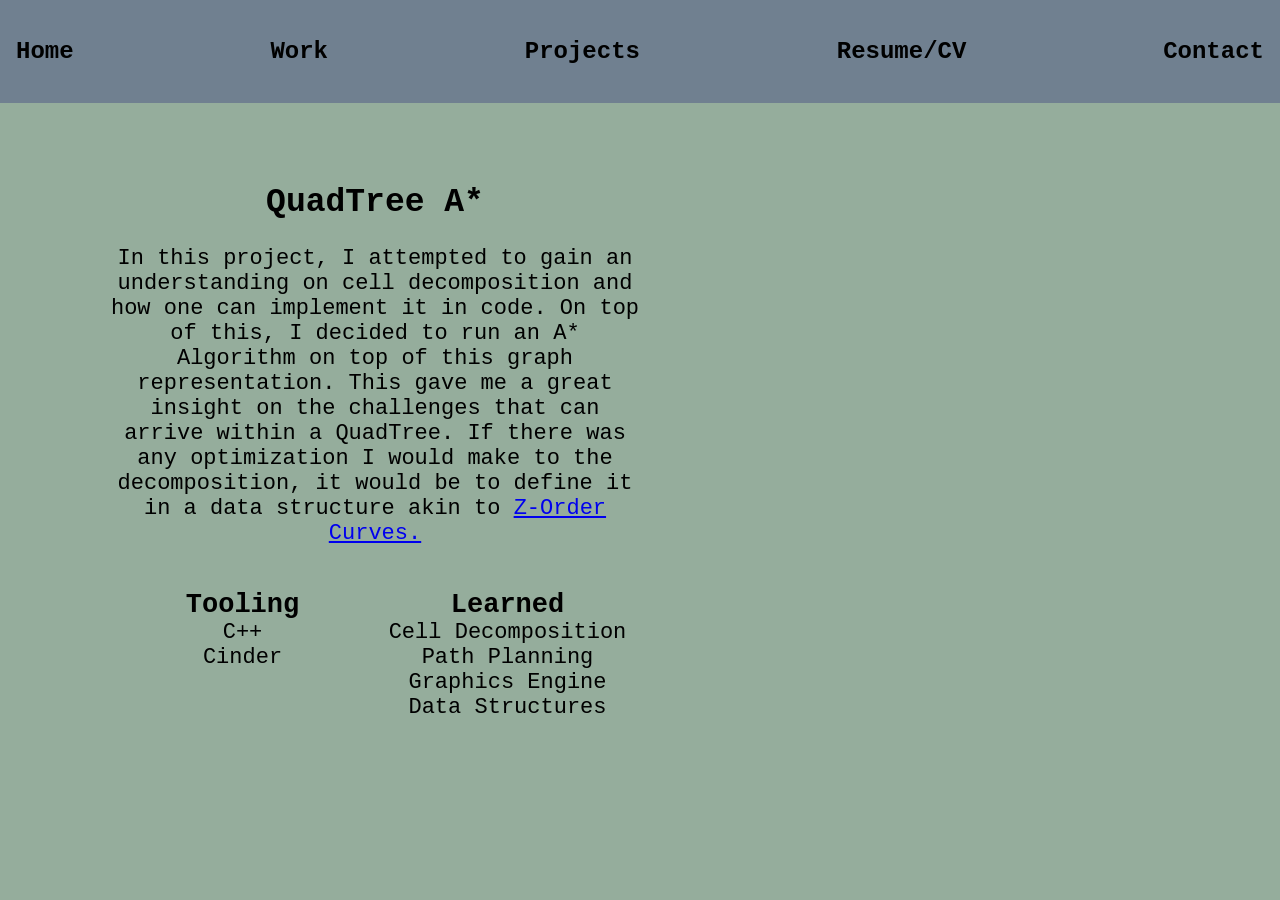
==== projects.html @ c57e8a27 "added projects template" ====
<!DOCTYPE html>
<html lang="en">
  <head>
    <meta charset="UTF-8">
    <meta name="viewport" content="width=device-width, initial-scale=1.0">
    <title>Kashish Garg</title>
    <link rel="stylesheet" href="css/top_bar.css">
    <link rel="stylesheet" href="css/projects.css">
  </head>

  <body>
    <div class="top">
      <header>
        <ul>
          <li><a href="index.html"><span>Home</span></a></li>
          <li><a href="work.html"><span>Work</span></a></li>
          <li><a href="projects.html"><span>Projects</span></a></li>
          <li><a href="resume.html"><span>Resume/CV</span></a></li>
          <li><a href="contact.html"><span>Contact</span></a></li>
        </ul>
      </header>  
    </div>
  </body>

  <body>
    <div class="projects">
      <div class="projects-item">
        <span class="med-text"><br><strong>QuadTree A*</strong></span>
        <span class="small-text"><br><br>In this project, I attempted to gain an understanding on cell decomposition and how one can implement it in code. On top of this, I decided to run an A* Algorithm on top of this graph representation. This gave me a great insight on the challenges that can arrive within a QuadTree. If there was any optimization I would make to the decomposition, it would be to define it in a data structure akin to </span>
        <span class="small-text"><a href="https://en.wikipedia.org/wiki/Z-order_curve">Z-Order Curves.</a></span>

        <div class="tooling-learned">
          <div class="tooling-learned-item">
            <span class="skill-item-text"><strong>Tooling</strong></span>
            <span class="small-text"><br>C++</span>
            <span class="small-text"><br>Cinder</span>
          </div>
          <div class="tooling-learned-item">
            <span class="skill-item-text"><strong>Learned</strong></span>
            <span class="small-text"><br>Cell Decomposition</span>
            <span class="small-text"><br>Path Planning</span>
            <span class="small-text"><br>Graphics Engine</span>
            <span class="small-text"><br>Data Structures</span>
          </div>
        </div>

      </div>
      <div class="projects-item">
        <iframe width="600" height="420" src="https://www.youtube.com/embed/9d3CE7SoYgA" title="AStar Path planning on Quadtrees" frameborder="0" allow="accelerometer; autoplay; clipboard-write; encrypted-media; gyroscope; picture-in-picture; web-share" allowfullscreen></iframe>
      </div>
    </div>
  </body>

</html>
---- css/top_bar.css ----
body {
  font-family: Hack, monospace;
  margin:0;
  background-color: #95ad9c;
}

top {
  display: flex;
  justify-content: space-between;
  align-items: center;
  flex-wrap: wrap;
}

ul {
  list-style: none;
  display: flex;
  justify-content: space-between;
  padding: 0;
  flex-wrap: wrap;
  align-items: center;
  /* overflow: hidden; */
  background-color:  #708090;
  margin: 0
  /* height: 7.5em; */
}

li {
  float: left;
  font-size: 1.50rem;
  margin-top: 1em;
  margin-bottom: 1em;
  font-weight: bold;

}

li a {
  display: block;
  color: black;
  text-align: center;
  padding: 14px 16px;
  text-decoration: none;
}

.large-text {
  font-size: 40px; /* Set font size for large text */
}

.med-text {
  font-size: 33px; /* Set font size for large text */
}
.small-text {
  font-size: 22px; /* Set font size for small text */
}

.skill-item-text {
  font-size: 27px;
}
.proj-desc-text {
  font-size: 24px;
}
---- css/projects.css ----
.projects {
  display: flex; /* Make container a flexbox */
  flex-wrap: wrap; /* Allow items to wrap to new lines */
  font-size: 22px;
}

.projects-item {
  width: 50%; /* Make each item take up 33% of the container width */
  box-sizing: border-box; /* Include padding and borders in item width */
  text-align: center;
  padding-top: 2em;
  padding-left: 5em;
}

@media screen and (max-width: 600px) {
  .projects {
    flex-direction: column; /* Switch flex direction to vertical */
  }
  
  .projects-item {
    width: 100%; /* Make each item take up 100% of container width */
  }
}

/**************************************************************/
.tooling-learned {
  display: flex; /* Make container a flexbox */
  flex-wrap: wrap; /* Allow items to wrap to new lines */
  font-size: 22px;
}

.tooling-learned-item {
  width: 50%; /* Make each item take up 33% of the container width */
  box-sizing: border-box; /* Include padding and borders in item width */
  text-align: center;
  padding-top: 2em;
}

@media screen and (max-width: 600px) {
  .tooling-learned {
    flex-direction: column; /* Switch flex direction to vertical */
  }
  
  .tooling-learned-item {
    width: 100%; /* Make each item take up 100% of container width */
  }
}
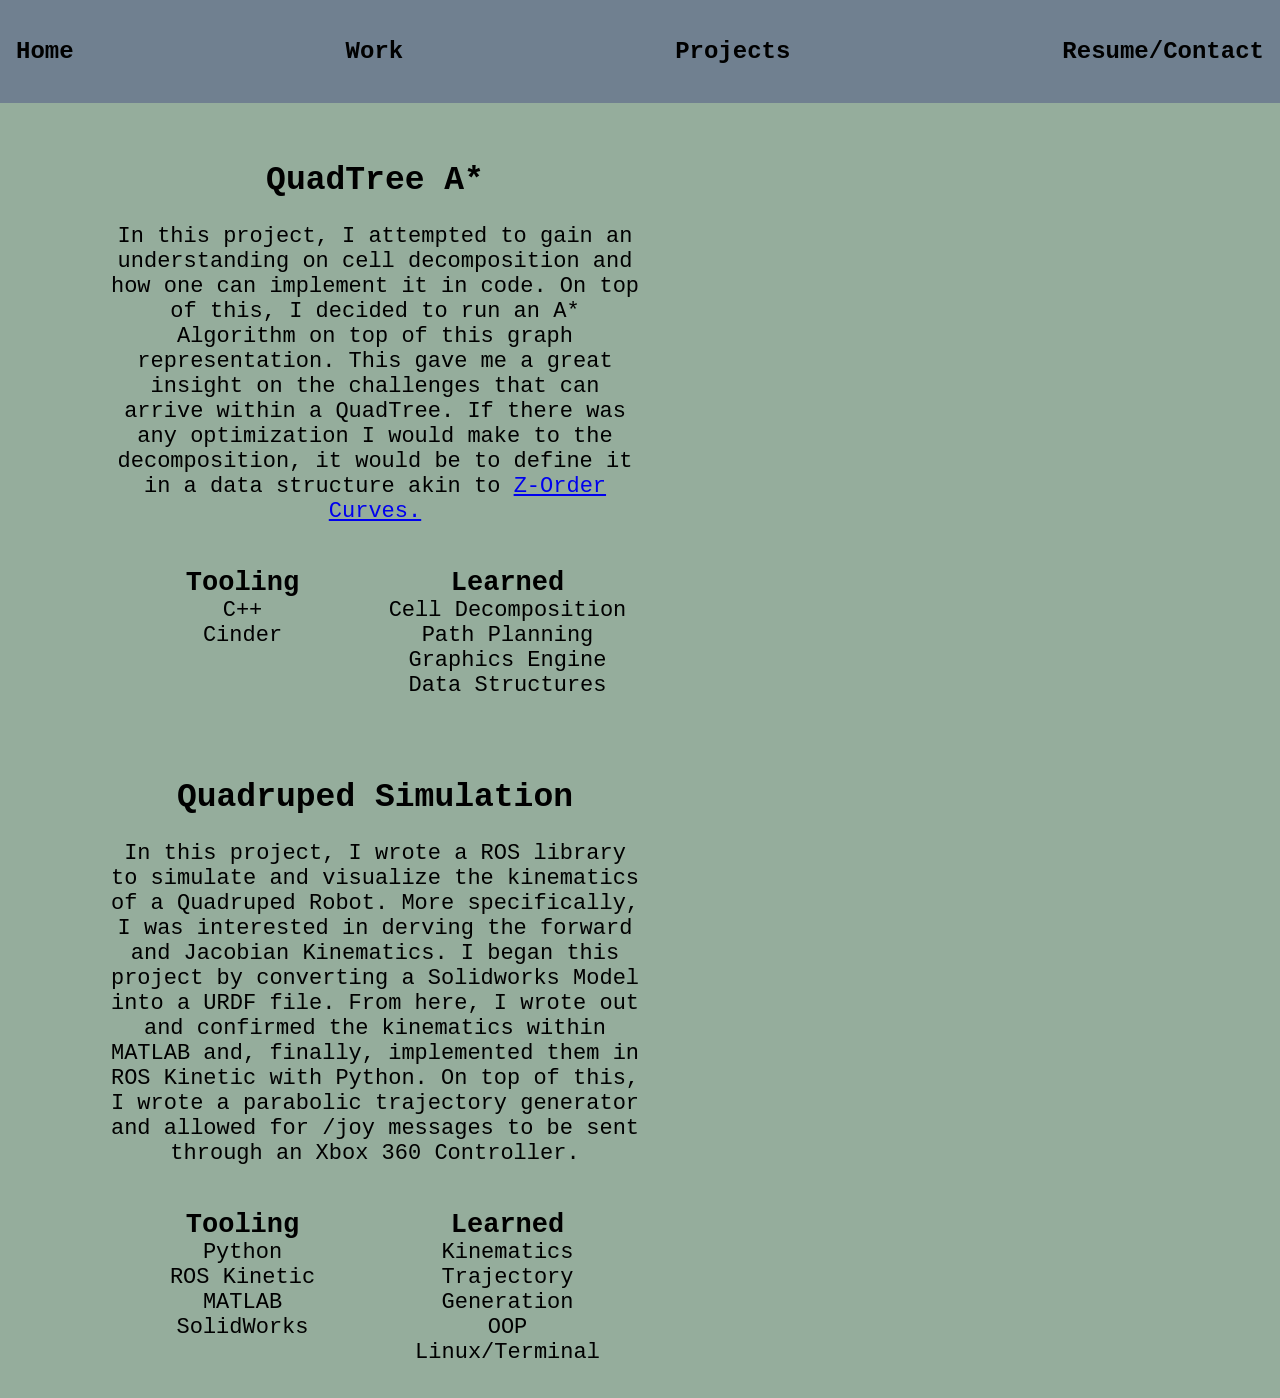
==== commit c6624d6c: "projects is filled out, want to finish up icp project to throw in here" ====
--- a/projects.html
+++ b/projects.html
@@ -15,8 +15,7 @@
           <li><a href="index.html"><span>Home</span></a></li>
           <li><a href="work.html"><span>Work</span></a></li>
           <li><a href="projects.html"><span>Projects</span></a></li>
-          <li><a href="resume.html"><span>Resume/CV</span></a></li>
-          <li><a href="contact.html"><span>Contact</span></a></li>
+          <li><a href="resume.html"><span>Resume/Contact</span></a></li>
         </ul>
       </header>  
     </div>
@@ -45,8 +44,35 @@
         </div>
 
       </div>
+      <div class="projects-item projects-item-video">
+        <iframe width="600" height="420" src="https://www.youtube.com/embed/9d3CE7SoYgA" title="AStar Path planning on Quadtrees" frameborder="0" allow="accelerometer; autoplay; clipboard-write; encrypted-media; gyroscope; picture-in-picture; web-share" allowfullscreen></iframe>
+      </div>
+    </div>
+    <div class="projects">
       <div class="projects-item">
-        <iframe width="600" height="420" src="https://www.youtube.com/embed/9d3CE7SoYgA" title="AStar Path planning on Quadtrees" frameborder="0" allow="accelerometer; autoplay; clipboard-write; encrypted-media; gyroscope; picture-in-picture; web-share" allowfullscreen></iframe>
+        <span class="med-text"><br><strong>Quadruped Simulation</strong></span>
+        <span class="small-text"><br><br>In this project, I wrote a ROS library to simulate and visualize the kinematics of a Quadruped Robot. More specifically, I was interested in derving the forward and Jacobian Kinematics. I began this project by converting a Solidworks Model into a URDF file. From here, I wrote out and confirmed the kinematics within MATLAB and, finally, implemented them in ROS Kinetic with Python. On top of this, I wrote a parabolic trajectory generator and allowed for /joy messages to be sent through an Xbox 360 Controller.</span>
+
+        <div class="tooling-learned">
+          <div class="tooling-learned-item">
+            <span class="skill-item-text"><strong>Tooling</strong></span>
+            <span class="small-text"><br>Python</span>
+            <span class="small-text"><br>ROS Kinetic</span>
+            <span class="small-text"><br>MATLAB</span>
+            <span class="small-text"><br>SolidWorks</span>
+          </div>
+          <div class="tooling-learned-item">
+            <span class="skill-item-text"><strong>Learned</strong></span>
+            <span class="small-text"><br>Kinematics</span>
+            <span class="small-text"><br>Trajectory Generation</span>
+            <span class="small-text"><br>OOP</span>
+            <span class="small-text"><br>Linux/Terminal</span>
+          </div>
+        </div>
+
+      </div>
+      <div class="projects-item projects-item-video">
+        <iframe width="600" height="420" src="https://www.youtube.com/embed/2AXq1Yeof0E" title="Quadruped Kinematics" frameborder="0" allow="accelerometer; autoplay; clipboard-write; encrypted-media; gyroscope; picture-in-picture; web-share" allowfullscreen></iframe>
       </div>
     </div>
   </body>
--- a/css/projects.css
+++ b/css/projects.css
@@ -8,7 +8,8 @@
   width: 50%; /* Make each item take up 33% of the container width */
   box-sizing: border-box; /* Include padding and borders in item width */
   text-align: center;
-  padding-top: 2em;
+  padding-top: 1em;
+  padding-bottom: 1em;
   padding-left: 5em;
 }
 
@@ -20,6 +21,10 @@
   .projects-item {
     width: 100%; /* Make each item take up 100% of container width */
   }
+}
+
+.projects-item-video {
+  padding-top: 5em;
 }
 
 /**************************************************************/
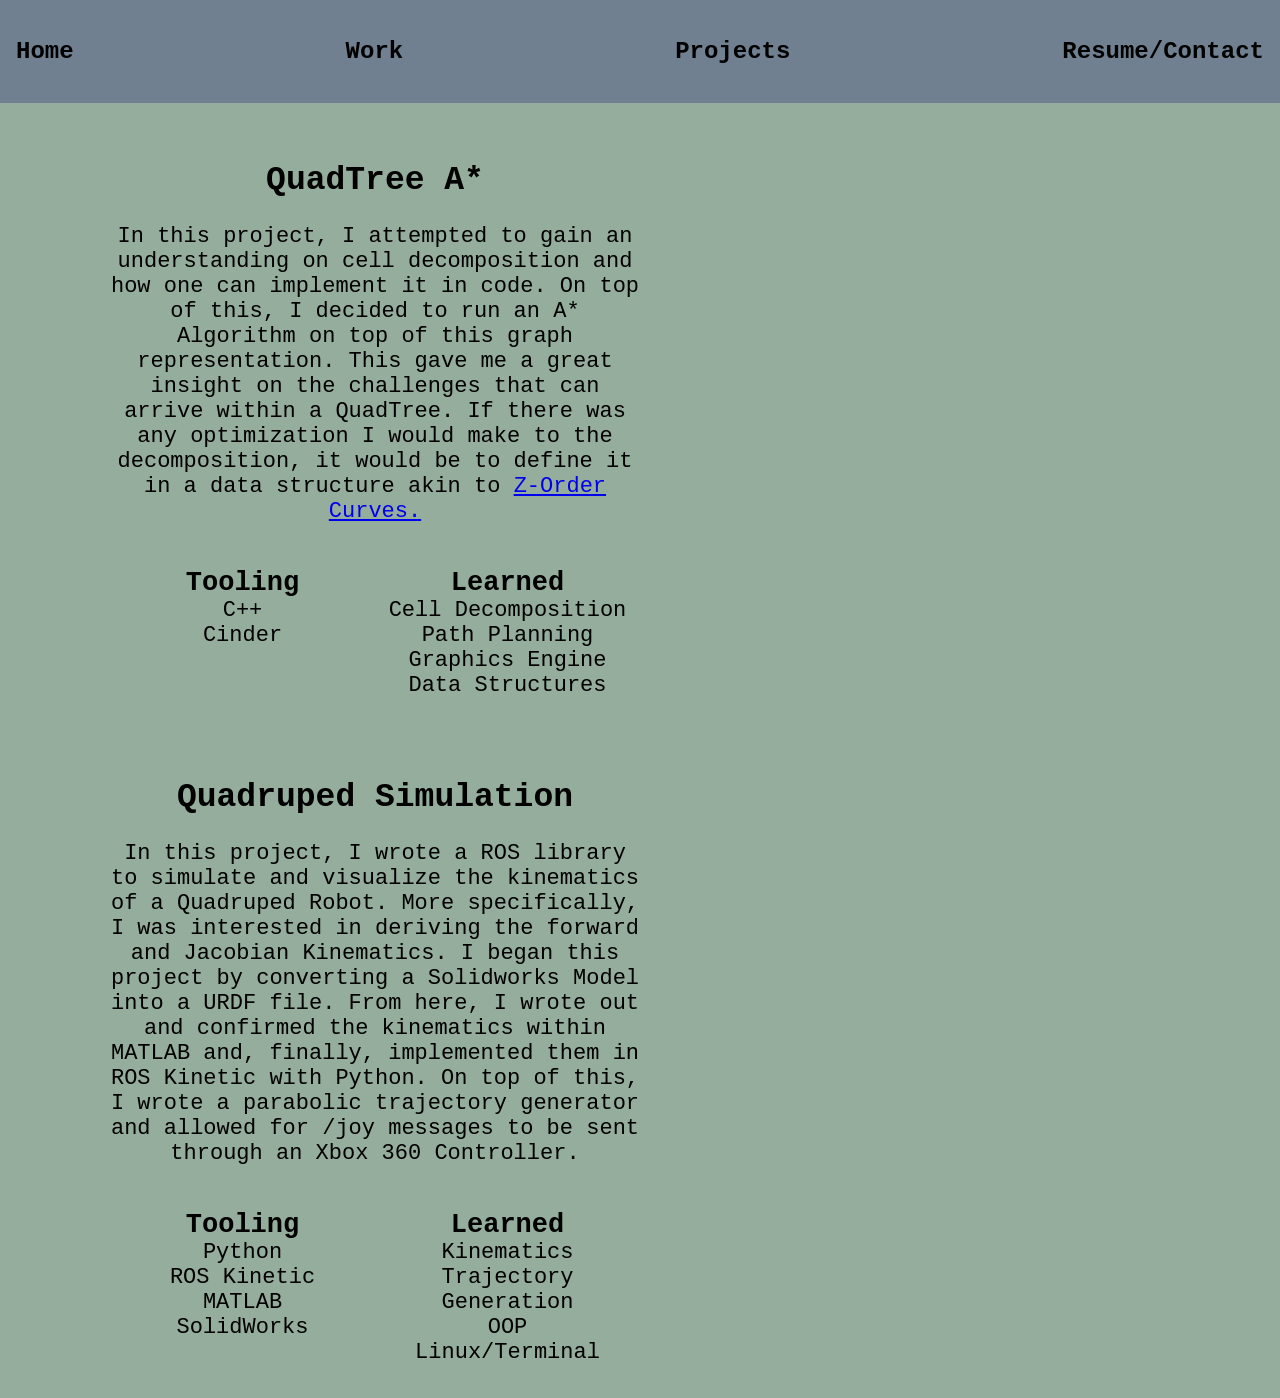
==== commit 7d545854: "need to fix work.html" ====
--- a/projects.html
+++ b/projects.html
@@ -51,7 +51,7 @@
     <div class="projects">
       <div class="projects-item">
         <span class="med-text"><br><strong>Quadruped Simulation</strong></span>
-        <span class="small-text"><br><br>In this project, I wrote a ROS library to simulate and visualize the kinematics of a Quadruped Robot. More specifically, I was interested in derving the forward and Jacobian Kinematics. I began this project by converting a Solidworks Model into a URDF file. From here, I wrote out and confirmed the kinematics within MATLAB and, finally, implemented them in ROS Kinetic with Python. On top of this, I wrote a parabolic trajectory generator and allowed for /joy messages to be sent through an Xbox 360 Controller.</span>
+        <span class="small-text"><br><br>In this project, I wrote a ROS library to simulate and visualize the kinematics of a Quadruped Robot. More specifically, I was interested in deriving the forward and Jacobian Kinematics. I began this project by converting a Solidworks Model into a URDF file. From here, I wrote out and confirmed the kinematics within MATLAB and, finally, implemented them in ROS Kinetic with Python. On top of this, I wrote a parabolic trajectory generator and allowed for /joy messages to be sent through an Xbox 360 Controller.</span>
 
         <div class="tooling-learned">
           <div class="tooling-learned-item">
--- a/css/top_bar.css
+++ b/css/top_bar.css
@@ -48,6 +48,7 @@
 .med-text {
   font-size: 33px; /* Set font size for large text */
 }
+
 .small-text {
   font-size: 22px; /* Set font size for small text */
 }
@@ -55,6 +56,19 @@
 .skill-item-text {
   font-size: 27px;
 }
+
 .proj-desc-text {
   font-size: 24px;
 }
+
+
+@media screen and (min-width: 800px) and (max-width: 1199px) {
+  body {
+    large-text: 30px; 
+    med-text: 25px; 
+    small-text: 20px; 
+    proj-desc-text: 6px;
+  }
+}
+
+
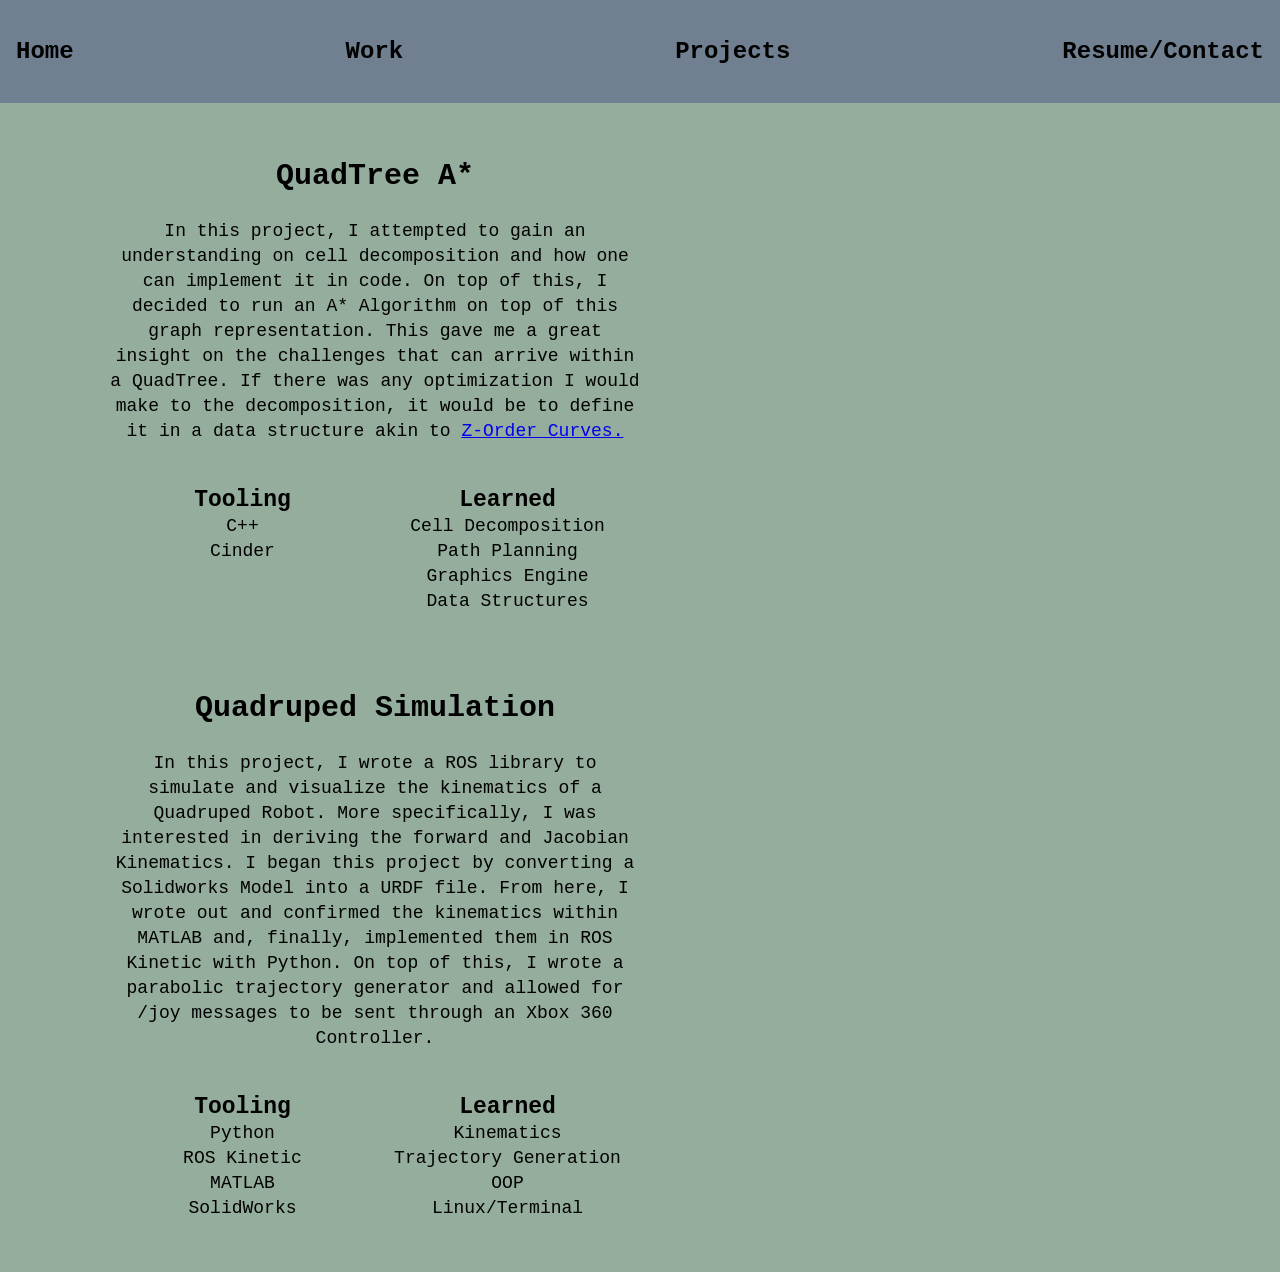
==== commit d7db3dfc: "fixed work.html to work with google chrome at 100%" ====
--- a/projects.html
+++ b/projects.html
@@ -45,7 +45,7 @@
 
       </div>
       <div class="projects-item projects-item-video">
-        <iframe width="600" height="420" src="https://www.youtube.com/embed/9d3CE7SoYgA" title="AStar Path planning on Quadtrees" frameborder="0" allow="accelerometer; autoplay; clipboard-write; encrypted-media; gyroscope; picture-in-picture; web-share" allowfullscreen></iframe>
+        <iframe width="400" height="315" src="https://www.youtube.com/embed/9d3CE7SoYgA" title="AStar Path planning on Quadtrees" frameborder="0" allow="accelerometer; autoplay; clipboard-write; encrypted-media; gyroscope; picture-in-picture; web-share" allowfullscreen></iframe>
       </div>
     </div>
     <div class="projects">
@@ -72,7 +72,7 @@
 
       </div>
       <div class="projects-item projects-item-video">
-        <iframe width="600" height="420" src="https://www.youtube.com/embed/2AXq1Yeof0E" title="Quadruped Kinematics" frameborder="0" allow="accelerometer; autoplay; clipboard-write; encrypted-media; gyroscope; picture-in-picture; web-share" allowfullscreen></iframe>
+        <iframe width="400" height="315" src="https://www.youtube.com/embed/2AXq1Yeof0E" title="Quadruped Kinematics" frameborder="0" allow="accelerometer; autoplay; clipboard-write; encrypted-media; gyroscope; picture-in-picture; web-share" allowfullscreen></iframe>
       </div>
     </div>
   </body>
--- a/css/top_bar.css
+++ b/css/top_bar.css
@@ -42,33 +42,25 @@
 }
 
 .large-text {
-  font-size: 40px; /* Set font size for large text */
+  font-size: 36px; /* Set font size for large text */
 }
 
 .med-text {
-  font-size: 33px; /* Set font size for large text */
+  font-size: 30px; /* Set font size for large text */
 }
 
 .small-text {
-  font-size: 22px; /* Set font size for small text */
+  font-size: 18px; /* Set font size for small text */
 }
 
 .skill-item-text {
-  font-size: 27px;
+  font-size: 23px;
 }
 
 .proj-desc-text {
-  font-size: 24px;
+  font-size: 21px;
 }
 
 
-@media screen and (min-width: 800px) and (max-width: 1199px) {
-  body {
-    large-text: 30px; 
-    med-text: 25px; 
-    small-text: 20px; 
-    proj-desc-text: 6px;
-  }
-}
 
 
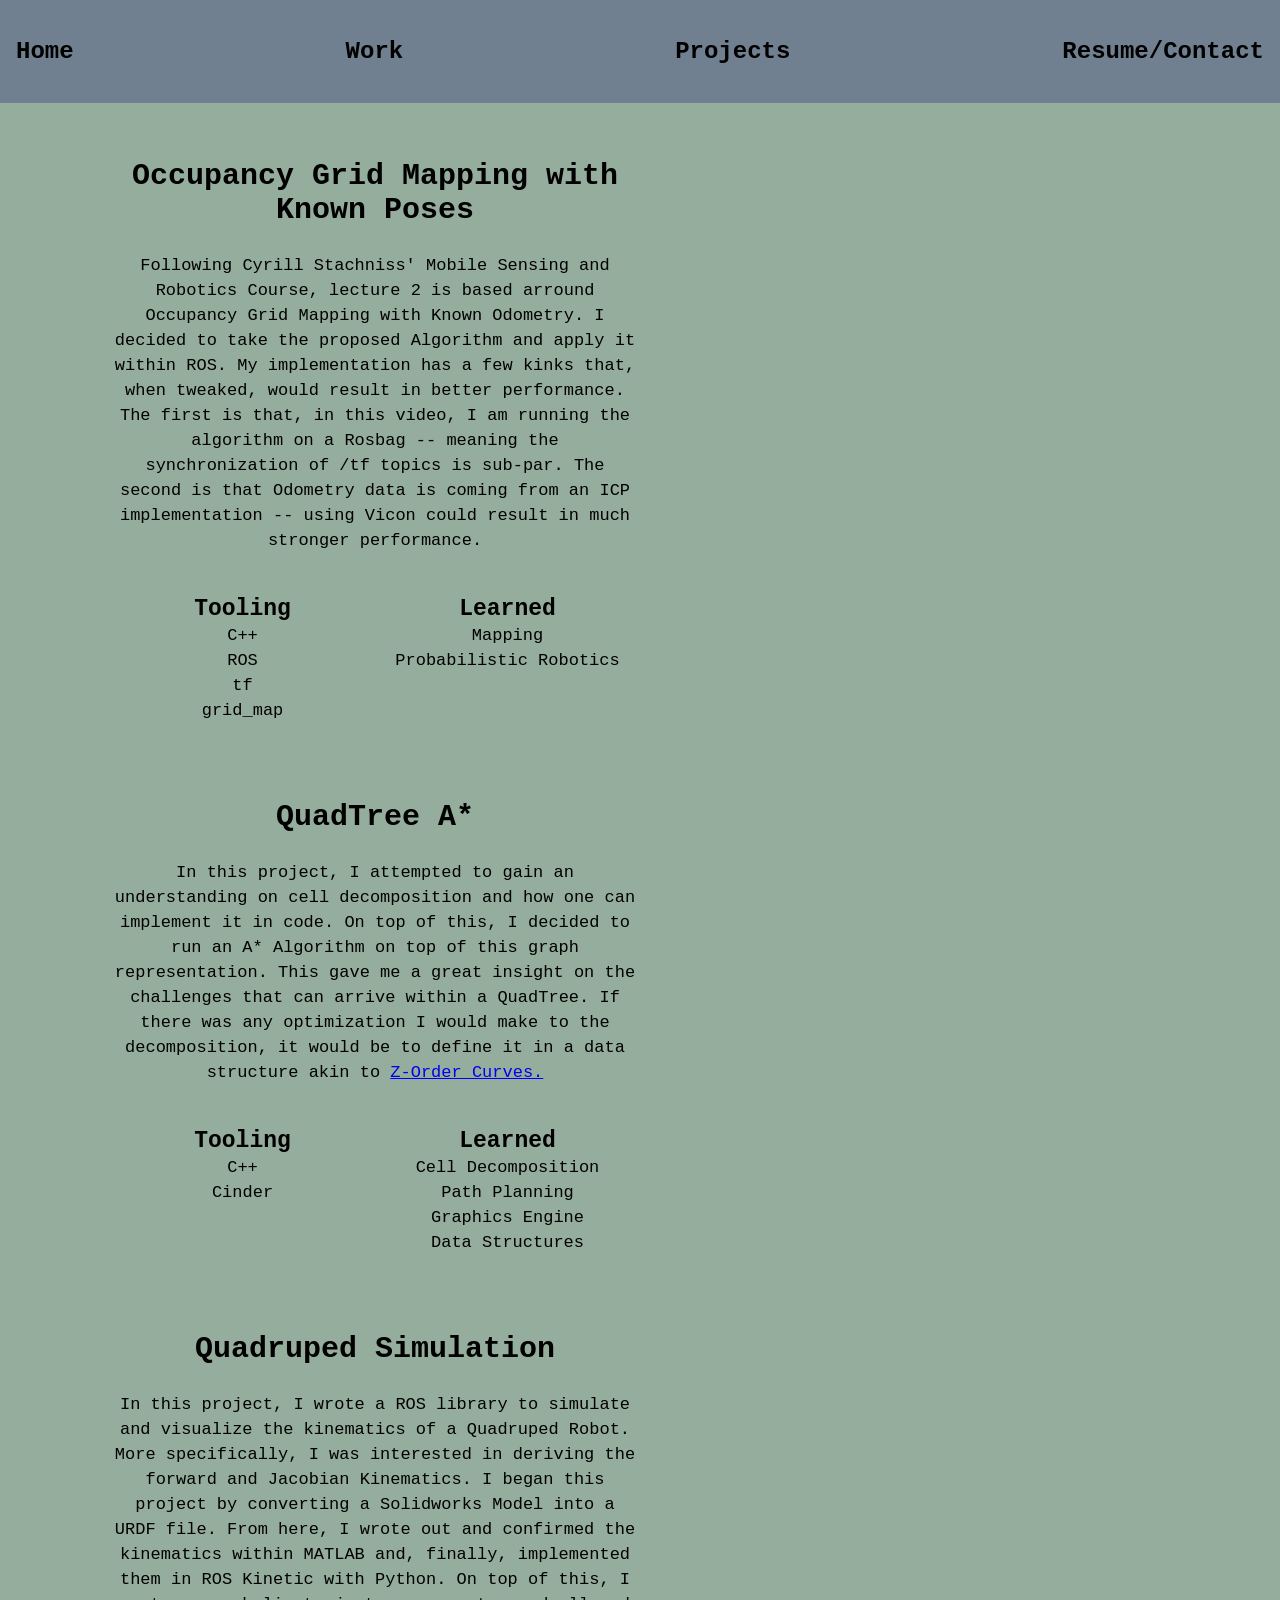
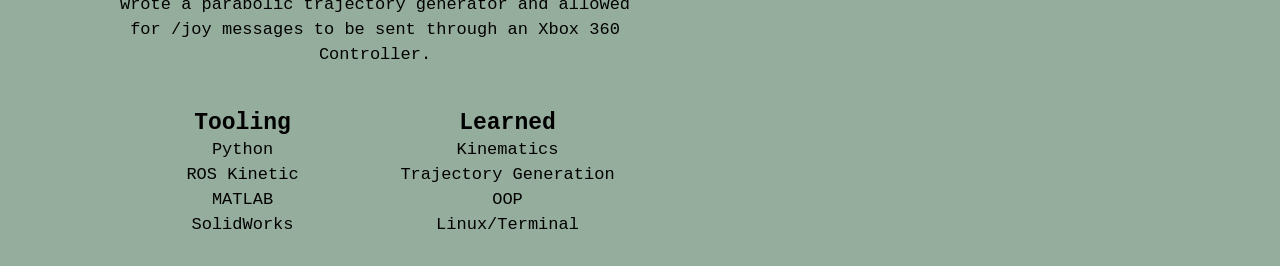
==== commit 74b89cf2: "Added GMWKP" ====
--- a/projects.html
+++ b/projects.html
@@ -22,6 +22,31 @@
   </body>
 
   <body>
+    <div class="projects">
+      <div class="projects-item">
+        <span class="med-text"><br><strong>Occupancy Grid Mapping with Known Poses</strong></span>
+        <span class="small-text"><br><br>Following Cyrill Stachniss' Mobile Sensing and Robotics Course, lecture 2 is based arround Occupancy Grid Mapping with Known Odometry. I decided to take the proposed Algorithm and apply it within ROS. My implementation has a few kinks that, when tweaked, would result in better performance. The first is that, in this video, I am running the algorithm on a Rosbag -- meaning the synchronization of /tf topics is sub-par. The second is that Odometry data is coming from an ICP implementation -- using Vicon could result in much stronger performance.</span>
+
+        <div class="tooling-learned">
+          <div class="tooling-learned-item">
+            <span class="skill-item-text"><strong>Tooling</strong></span>
+            <span class="small-text"><br>C++</span>
+            <span class="small-text"><br>ROS</span>
+            <span class="small-text"><br>tf</span>
+            <span class="small-text"><br>grid_map</span>
+          </div>
+          <div class="tooling-learned-item">
+            <span class="skill-item-text"><strong>Learned</strong></span>
+            <span class="small-text"><br>Mapping</span>
+            <span class="small-text"><br>Probabilistic Robotics</span>
+          </div>
+        </div>
+
+      </div>
+      <div class="projects-item projects-item-video">
+        <iframe width="400" height="315" src="https://youtu.be/g4BAmDsn39s" title="AStar Path planning on Quadtrees" frameborder="0" allow="accelerometer; autoplay; clipboard-write; encrypted-media; gyroscope; picture-in-picture; web-share" allowfullscreen></iframe>
+      </div>
+    </div>
     <div class="projects">
       <div class="projects-item">
         <span class="med-text"><br><strong>QuadTree A*</strong></span>
--- a/css/top_bar.css
+++ b/css/top_bar.css
@@ -50,7 +50,7 @@
 }
 
 .small-text {
-  font-size: 18px; /* Set font size for small text */
+  font-size: 17px; /* Set font size for small text */
 }
 
 .skill-item-text {
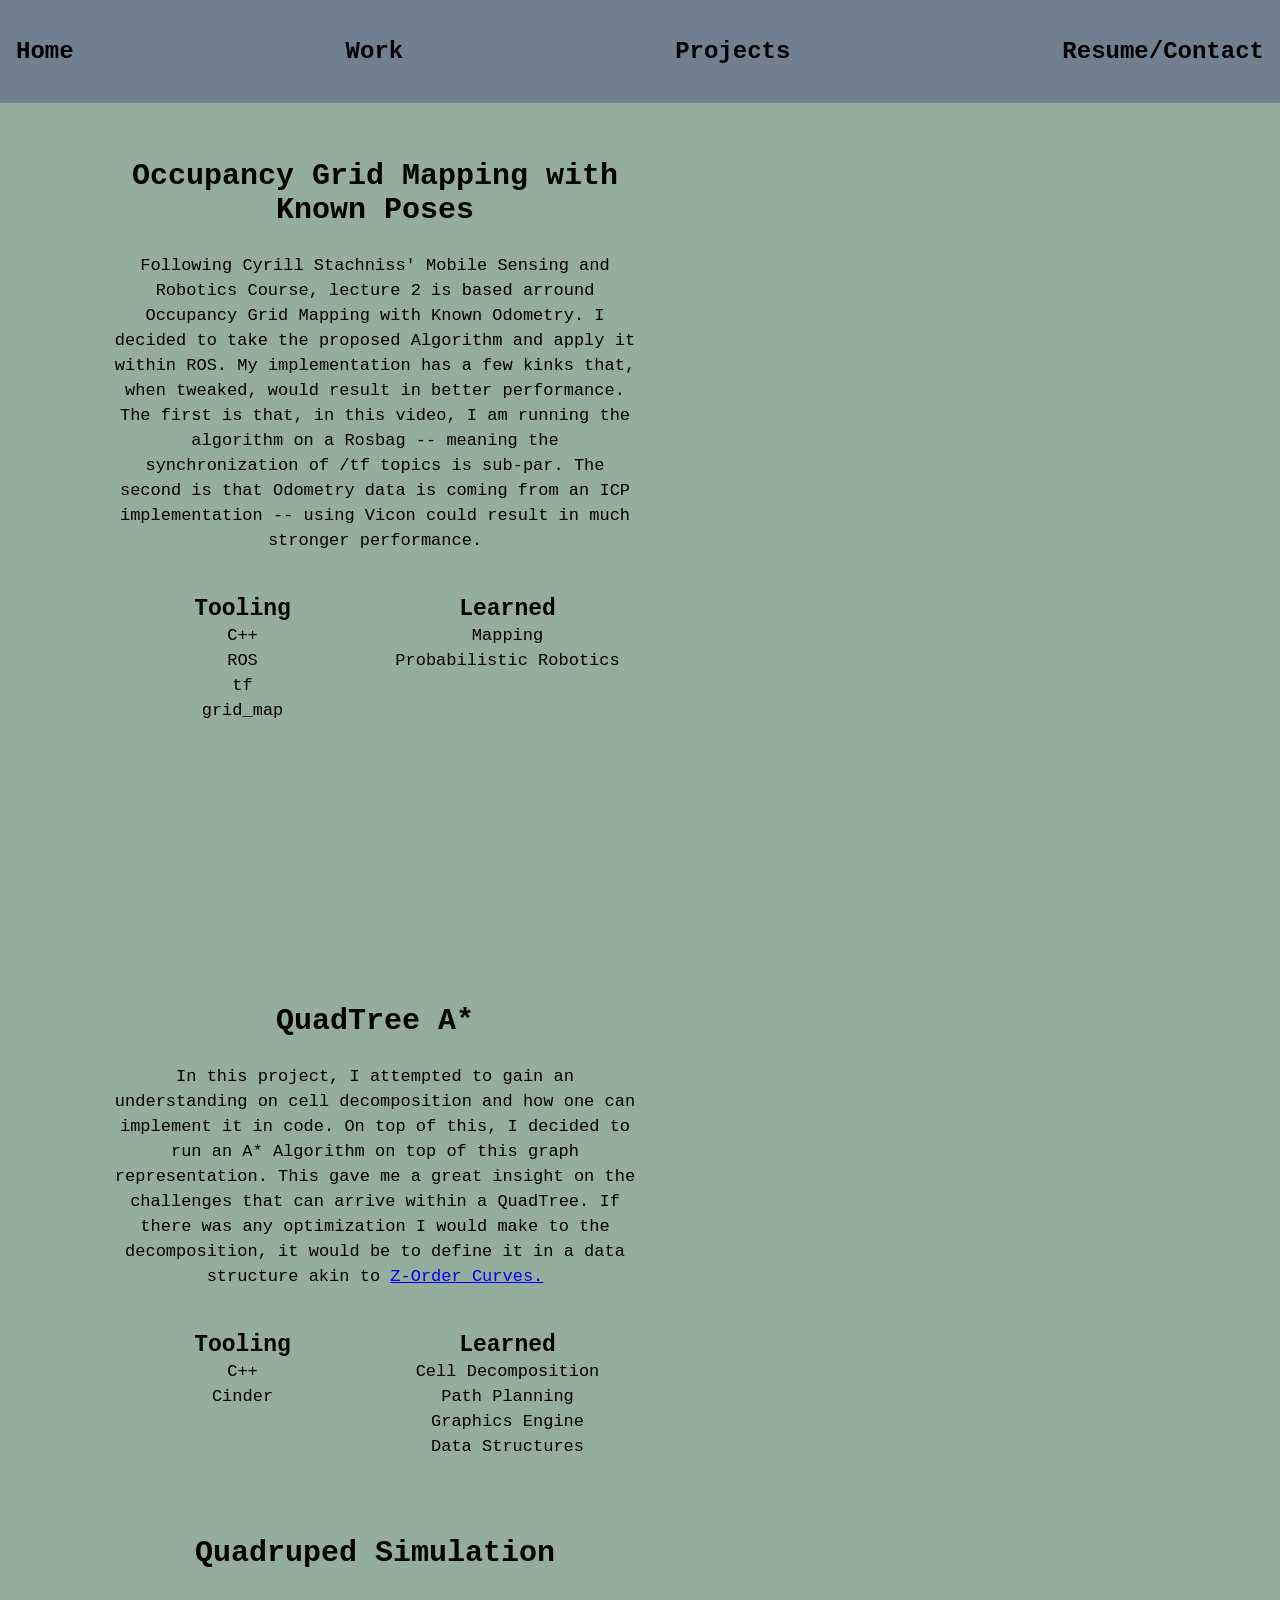
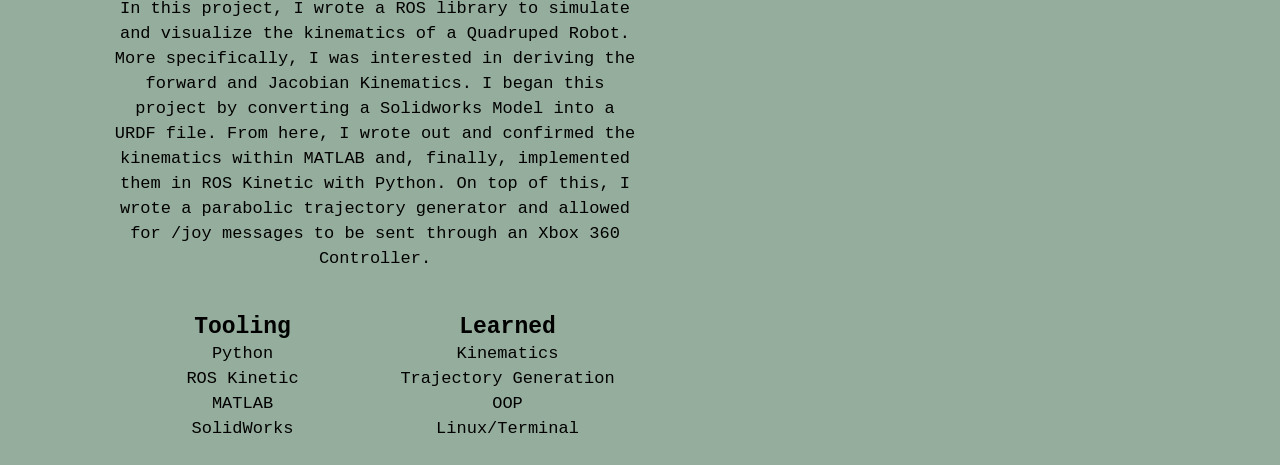
==== commit 4ee4e627: "Used embedded" ====
--- a/projects.html
+++ b/projects.html
@@ -44,7 +44,7 @@
 
       </div>
       <div class="projects-item projects-item-video">
-        <iframe width="400" height="315" src="https://youtu.be/g4BAmDsn39s" title="AStar Path planning on Quadtrees" frameborder="0" allow="accelerometer; autoplay; clipboard-write; encrypted-media; gyroscope; picture-in-picture; web-share" allowfullscreen></iframe>
+        <iframe width="1621" height="706" src="https://www.youtube.com/embed/g4BAmDsn39s" title="Grid Mapping with Known Poses" frameborder="0" allow="accelerometer; autoplay; clipboard-write; encrypted-media; gyroscope; picture-in-picture; web-share" allowfullscreen></iframe>
       </div>
     </div>
     <div class="projects">
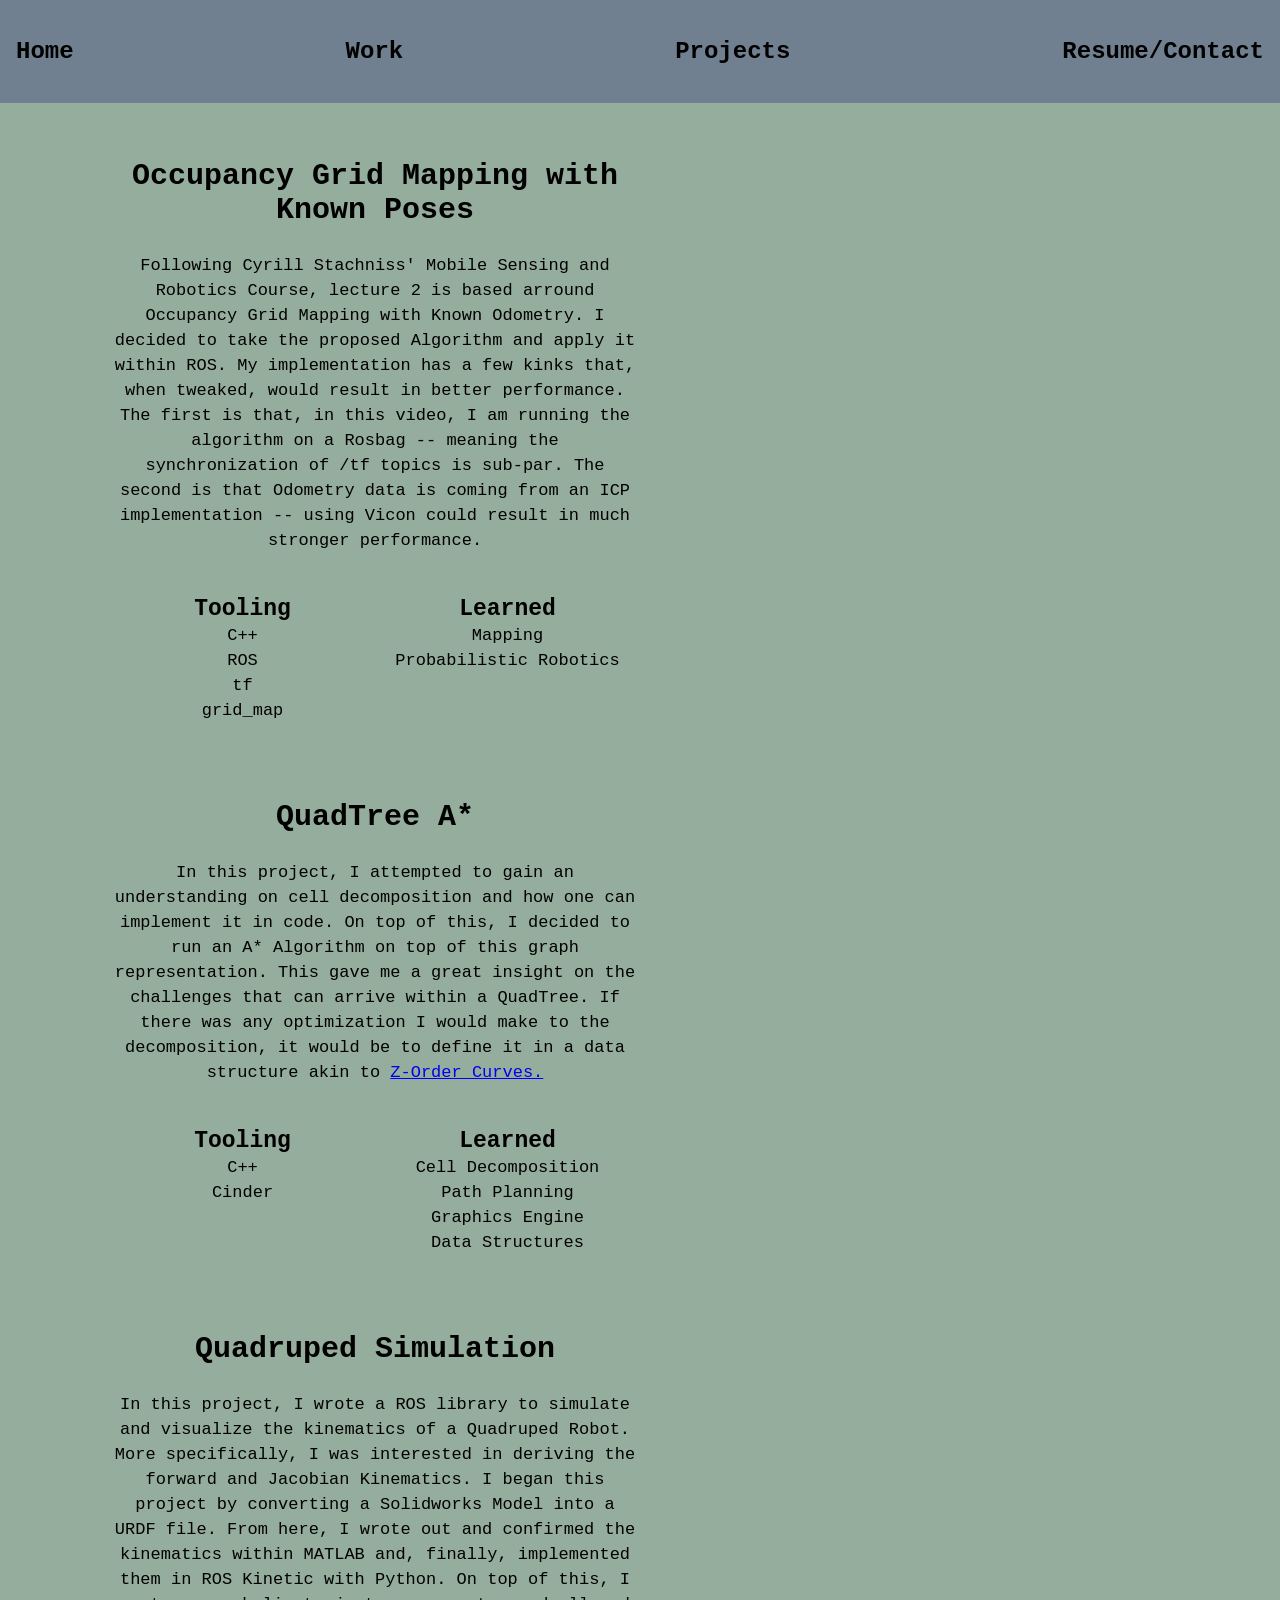
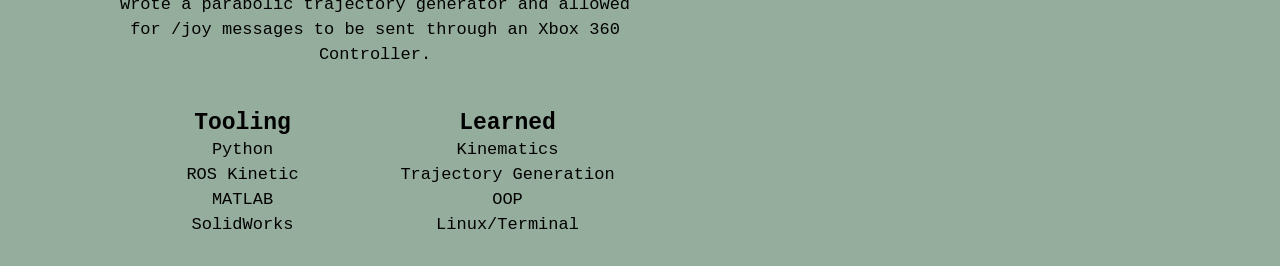
==== commit 0332ac14: "fixed size" ====
--- a/projects.html
+++ b/projects.html
@@ -44,7 +44,7 @@
 
       </div>
       <div class="projects-item projects-item-video">
-        <iframe width="1621" height="706" src="https://www.youtube.com/embed/g4BAmDsn39s" title="Grid Mapping with Known Poses" frameborder="0" allow="accelerometer; autoplay; clipboard-write; encrypted-media; gyroscope; picture-in-picture; web-share" allowfullscreen></iframe>
+        <iframe width="400" height="315" src="https://www.youtube.com/embed/g4BAmDsn39s" title="Grid Mapping with Known Poses" frameborder="0" allow="accelerometer; autoplay; clipboard-write; encrypted-media; gyroscope; picture-in-picture; web-share" allowfullscreen></iframe>
       </div>
     </div>
     <div class="projects">
